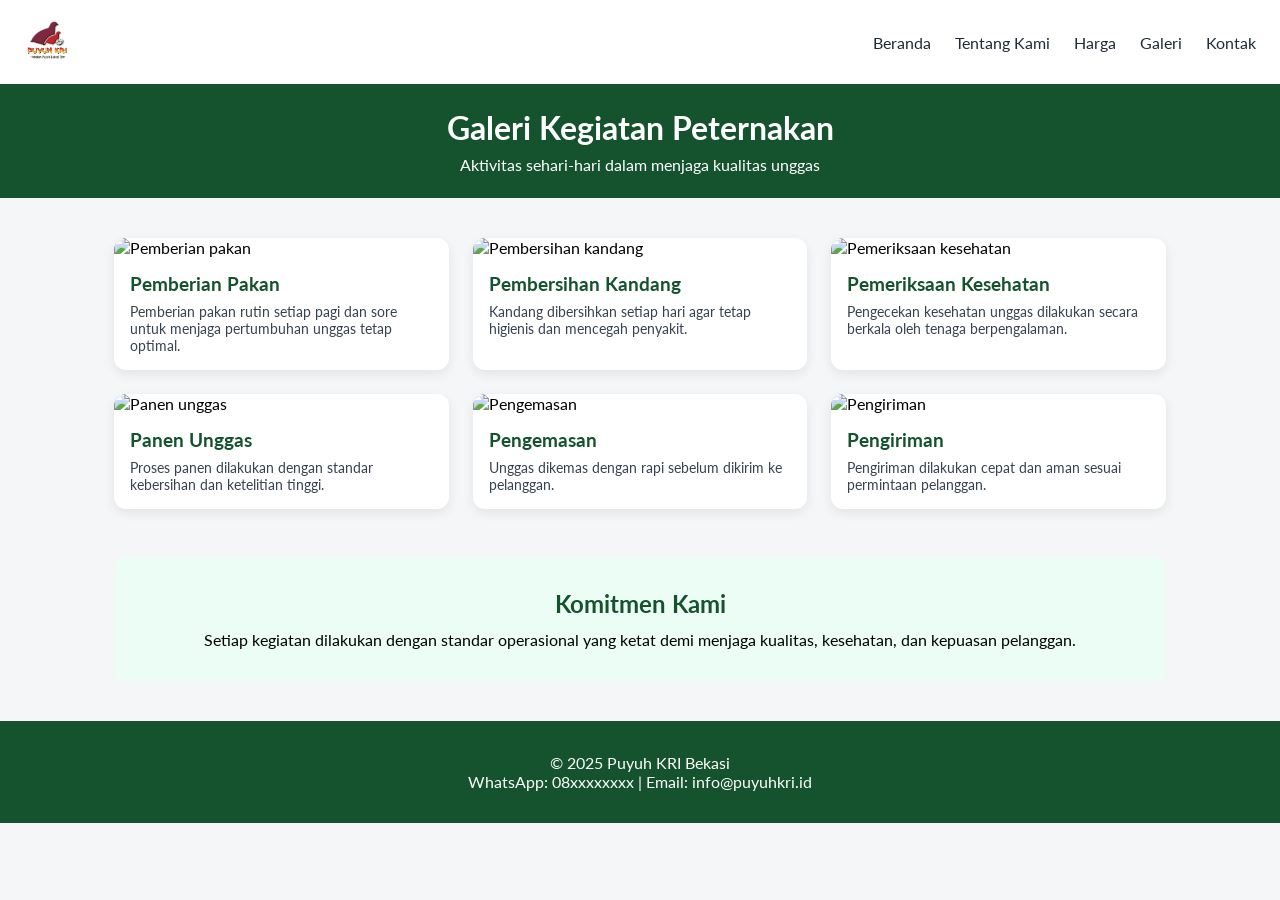
==== galeri.html @ 40230336 "first commit" ====
<!DOCTYPE html>
<html lang="en">
<head>
  <meta charset="UTF-8">
  <meta name="viewport" content="width=device-width, initial-scale=1.0">
  <title>Galeri Kegiatan</title>
  <link rel="preconnect" href="https://fonts.googleapis.com">
  <link rel="preconnect" href="https://fonts.gstatic.com" crossorigin>
  <link href="https://fonts.googleapis.com/css2?family=Lato:ital,wght@0,100;0,300;0,400;0,700;0,900;1,100;1,300;1,400;1,700;1,900&display=swap" rel="stylesheet">
  <link rel="stylesheet" href="css/style.css">
  <link rel="stylesheet" href="css/lato.css">
</head>
<body>
  <nav class="navbar">
    <div class="logo"><a href="/"><img src="images/logo puyuh kri.jpg" alt="puyuh kri" class="img-logo"></a></div>


    <ul class="menu" id="menu">
    <li><a href="/">Beranda</a></li>
    <li><a href="/#tentang">Tentang Kami</a></li>
    <li><a href="/harga.html">Harga</a></li>
    <li><a href="/galeri.html">Galeri</a></li>
    <li><a href="/kontak.html">Kontak</a></li>
    </ul>


    <div class="hamburger" id="hamburger">
    <span></span>
    <span></span>
    <span></span>
    </div>
</nav>
<script>
const hamburger = document.getElementById('hamburger');
const menu = document.getElementById('menu');


hamburger.addEventListener('click', () => {
menu.classList.toggle('active');
hamburger.classList.toggle('active');
});
</script>

<header>
<h1>Galeri Kegiatan Peternakan</h1>
<p>Aktivitas sehari-hari dalam menjaga kualitas unggas</p>
</header>


<main class="container">
<section class="gallery">
<div class="gallery-card">
<img src="https://placehold.co/600x400/png" alt="Pemberian pakan" />
<div class="gallery-content">
<h3>Pemberian Pakan</h3>
<p>Pemberian pakan rutin setiap pagi dan sore untuk menjaga pertumbuhan unggas tetap optimal.</p>
</div>
</div>


<div class="gallery-card">
<img src="https://placehold.co/600x400/png" alt="Pembersihan kandang" />
<div class="gallery-content">
<h3>Pembersihan Kandang</h3>
<p>Kandang dibersihkan setiap hari agar tetap higienis dan mencegah penyakit.</p>
</div>
</div>


<div class="gallery-card">
<img src="https://placehold.co/600x400/png" alt="Pemeriksaan kesehatan" />
<div class="gallery-content">
<h3>Pemeriksaan Kesehatan</h3>
<p>Pengecekan kesehatan unggas dilakukan secara berkala oleh tenaga berpengalaman.</p>
</div>
</div>


<div class="gallery-card">
<img src="https://placehold.co/600x400/png" alt="Panen unggas" />
<div class="gallery-content">
<h3>Panen Unggas</h3>
<p>Proses panen dilakukan dengan standar kebersihan dan ketelitian tinggi.</p>
</div>
</div>


<div class="gallery-card">
<img src="https://placehold.co/600x400/png" alt="Pengemasan" />
<div class="gallery-content">
<h3>Pengemasan</h3>
<p>Unggas dikemas dengan rapi sebelum dikirim ke pelanggan.</p>
</div>
</div>


<div class="gallery-card">
<img src="https://placehold.co/600x400/png" alt="Pengiriman" />
<div class="gallery-content">
<h3>Pengiriman</h3>
<p>Pengiriman dilakukan cepat dan aman sesuai permintaan pelanggan.</p>
</div>
</div>
</section>


<section class="info">
<h2>Komitmen Kami</h2>
<p>
Setiap kegiatan dilakukan dengan standar operasional yang ketat demi menjaga kualitas,
kesehatan, dan kepuasan pelanggan.
</main>
<!-- FOOTER -->
<section id="footer" class="section footer">
<p>&copy; 2025 Puyuh KRI Bekasi</p>
<p>WhatsApp: 08xxxxxxxx | Email: info@puyuhkri.id</p>
</section>
</body>
</html>
---- css/style.css ----
* {
margin: 0;
padding: 0;
box-sizing: border-box;
font-family: lato, sans-serif;
}

body {
  background: #f4f6f8;
}
/* Navbar */
.navbar {
display: flex;
justify-content: space-between;
align-items: center;
padding: 16px 24px;
background:#fff;
color:  #1f2937;
}


.logo {
  font-size: 20px;
  font-weight: bold;
}

.logo a{
  text-decoration: none;
  color: #1f2937;
}
.img-logo{
  width: 48px;
  height: auto;
  border-radius: 50%;
}
.menu {
  display: flex;
  list-style: none;
  gap: 24px;
}


.menu li a {
color:  #1f2937;
text-decoration: none;
font-size: 16px;
}


.menu li a:hover {
  color: #60a5fa;
}


/* Hamburger */
.hamburger {
  display: none;
  flex-direction: column;
  cursor: pointer;
}


.hamburger span {
  height: 3px;
  width: 25px;
  background:  #1f2937;
  margin: 4px 0;
  transition: all 0.3s ease;
}

/* Animasi hamburger jadi X */
.hamburger.active span:nth-child(1) {
transform: rotate(45deg) translate(10px, 10px);
}


.hamburger.active span:nth-child(2) {
opacity: 0;
}


.hamburger.active span:nth-child(3) {
transform: rotate(-45deg) translate(6px, -6px);
}

/* HERO */
.hero {
text-align: center;
background: linear-gradient(rgba(20,83,45,0.85), rgba(20,83,45,0.85)), url('https://via.placeholder.com/1200x400');
background-size: cover;
background-position: center;
color: white;
padding: 100px 24px;
}


.hero h1 {
font-size: 36px;
margin-bottom: 16px;
}


.hero p {
font-size: 18px;
margin-bottom: 24px;
}


.btn {
display: inline-block;
background: #22c55e;
color: white;
padding: 12px 24px;
text-decoration: none;
border-radius: 8px;
font-weight: bold;
}


.btn:hover {
background: #16a34a;
}


.btn:hover {
background: #16a34a;
}

/* TENTANG KAMI */
.tentang {
background: #ffffff;
border-radius: 12px;
padding: 20px;
margin-top: 32px;
}

.tentang h2 {
text-align: center;
margin-bottom: 16px;
}

.tentang-wrapper {
display: grid;
grid-template-columns: 1.2fr 1fr;
gap: 32px;
align-items: center;
}

.tentang-text p {
margin-bottom: 16px;
color: #374151;
}


.tentang-box {
display: grid;
grid-template-columns: repeat(3, 1fr);
gap: 16px;
}


.stat {
background: #ecfdf5;
padding: 24px 16px;
text-align: center;
border-radius: 12px;
}


.stat h3 {
font-size: 28px;
color: #16a34a;
margin-bottom: 4px;
}


.stat span {
font-size: 14px;
color: #065f46;
}

/* PRODUK */
.produk{
  margin-top: 32px;
}

.produk h2 {
text-align: center;
margin-bottom: 32px;
}


.cards {
display: grid;
grid-template-columns: repeat(auto-fit, minmax(250px, 1fr));
gap: 24px;
}


.card {
background: white;
padding: 24px;
border-radius: 12px;
box-shadow: 0 4px 12px rgba(0,0,0,0.08);
text-align: center;
}


.card h3 {
margin-bottom: 8px;
color: #000;
}


.price {
display: block;
margin-top: 12px;
font-weight: bold;
color: #16a34a;
}


/* TESTIMONIAL */
.testimonial {
background: #ecfdf5;
border-radius: 12px;
text-align: center;
margin-top: 32px;
}

.testimonial h2{
  margin-bottom: 16px;
}
.testimonial .content{
  display: flex;
  justify-content: space-between;
}

.testimonial .content blockquote {
font-size: 18px;
font-style: italic;
flex-direction: column;
}

.img-profile{
  width: 48px;
  height: 48px;
  border-radius: 50%;
}
/* CONTAINER */
.container {
max-width: 1100px;
margin: 40px auto;
padding: 0 24px;
}


/* HEADER */
header {
background: #14532d;
color: white;
padding: 24px;
text-align: center;
}


header h1 {
font-size: 32px;
margin-bottom: 8px;
}

/* TABLE HARGA */
.price-table {
width: 100%;
border-collapse: collapse;
background: white;
border-radius: 12px;
overflow: hidden;
box-shadow: 0 4px 12px rgba(0,0,0,0.08);
}


.price-table thead {
background: #166534;
color: white;
}


.price-table th,
.price-table td {
padding: 16px;
text-align: center;
}


.price-table tbody tr:nth-child(even) {
background: #f0fdf4;
}


.price {
font-weight: bold;
color: #16a34a;
}


/* INFO BOX */
.info {
margin-top: 32px;
background: #ecfdf5;
padding: 24px;
border-radius: 12px;
}


.info h3 {
margin-bottom: 12px;
color: #000;
}

.info ul{
  list-style: none;
  margin: 20px;
}
/* GALERI GRID */
.gallery {
display: grid;
grid-template-columns: repeat(auto-fit, minmax(280px, 1fr));
gap: 24px;
}


.gallery-card {
background: white;
border-radius: 12px;
overflow: hidden;
box-shadow: 0 4px 12px rgba(0,0,0,0.08);
transition: transform 0.3s ease;
}


.gallery-card:hover {
transform: translateY(-5px);
}


.gallery-card img {
width: 100%;
height: 200px;
object-fit: cover;
}


.gallery-content {
padding: 16px;
}


.gallery-content h3 {
margin-bottom: 8px;
color: #14532d;
}


.gallery-content p {
font-size: 14px;
color: #374151;
}


/* INFO SECTION */
.info {
margin-top: 48px;
background: #ecfdf5;
padding: 32px;
border-radius: 12px;
text-align: center;
}


.info h2 {
margin-bottom: 12px;
color: #14532d;
}

/* section kontak */
#kontak{
  max-width: 1100px;
  margin: 48px auto;
  padding: 0 24px;
  display: grid;
  grid-template-columns: 1fr 1fr;
  gap: 32px;
}
.form-group input,
.form-group textarea {
width: 100%;
padding: 12px;
border: 1px solid #d1d5db;
border-radius: 8px;
font-size: 14px;
}


.form-group textarea {
resize: vertical;
min-height: 120px;
}


.btn {
background: #22c55e;
color: white;
border: none;
padding: 12px 24px;
border-radius: 8px;
font-size: 16px;
cursor: pointer;
font-weight: bold;
}


.btn:hover {
background: #16a34a;
}


/* INFO KONTAK */
.contact-info {
background: #ecfdf5;
padding: 32px;
border-radius: 12px;
}


.contact-info h2 {
margin-bottom: 16px;
color: #14532d;
}


.contact-info p {
margin-bottom: 12px;
}


.contact-info a {
color: #16a34a;
text-decoration: none;
font-weight: bold;
}

/* FOOTER */
.footer {
background: #14532d;
color: white;
text-align: center;
padding: 32px 16px;
margin-top: 20px;
}

/* Responsive */
@media (max-width: 768px) {
  .menu {
    position: absolute;
    top: 64px;
    left: 0;
    width: 100%;
    height: auto;
    background: #fff;
    flex-direction: column;
    align-items: flex-start;
    display: none;
    transition: left 0.3s ease;
  }


  .menu.active {
    display: flex;
  }

  .menu li {
    width: 100%;
    padding: 16px 24px;
  }

  .menu li a {
    width: 100%;
    display: block;
  }

  .hamburger {
    display: flex;
  }

  .hero h1 {
    font-size: 24px;
  }

  .tentang-wrapper {
    display: grid;
    grid-template-columns:1fr;
    gap: 32px;
    align-items: center;
  }
}
---- css/lato.css ----
.lato-thin {
  font-family: "Lato", sans-serif;
  font-weight: 100;
  font-style: normal;
}

.lato-light {
  font-family: "Lato", sans-serif;
  font-weight: 300;
  font-style: normal;
}

.lato-regular {
  font-family: "Lato", sans-serif;
  font-weight: 400;
  font-style: normal;
}

.lato-bold {
  font-family: "Lato", sans-serif;
  font-weight: 700;
  font-style: normal;
}

.lato-black {
  font-family: "Lato", sans-serif;
  font-weight: 900;
  font-style: normal;
}

.lato-thin-italic {
  font-family: "Lato", sans-serif;
  font-weight: 100;
  font-style: italic;
}

.lato-light-italic {
  font-family: "Lato", sans-serif;
  font-weight: 300;
  font-style: italic;
}

.lato-regular-italic {
  font-family: "Lato", sans-serif;
  font-weight: 400;
  font-style: italic;
}

.lato-bold-italic {
  font-family: "Lato", sans-serif;
  font-weight: 700;
  font-style: italic;
}

.lato-black-italic {
  font-family: "Lato", sans-serif;
  font-weight: 900;
  font-style: italic;
}
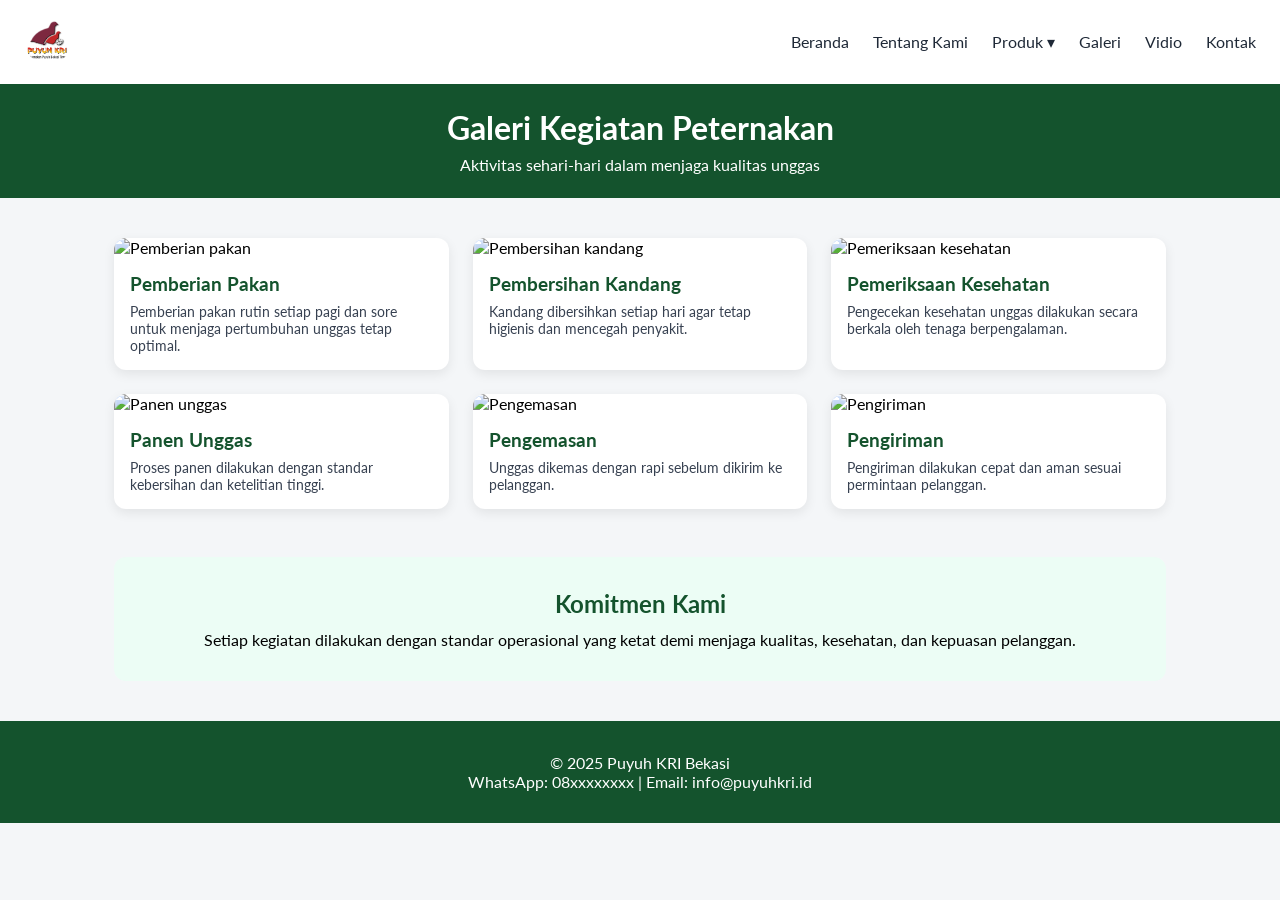
==== commit 9924fc8a: "restyling halaman beranda dan kontak" ====
--- a/galeri.html
+++ b/galeri.html
@@ -16,11 +16,19 @@
 
 
     <ul class="menu" id="menu">
-    <li><a href="/">Beranda</a></li>
-    <li><a href="/#tentang">Tentang Kami</a></li>
-    <li><a href="/harga.html">Harga</a></li>
-    <li><a href="/galeri.html">Galeri</a></li>
-    <li><a href="/kontak.html">Kontak</a></li>
+      <li><a href="/">Beranda</a></li>
+      <li><a href="#tentang">Tentang Kami</a></li>
+      <li><a href="#">Produk ▾</a>
+          <ul class="dropdown">
+            <li><a href="/">Bibit Puyuh(DOQ)</a></li>
+            <li><a href="/">Puyuh Siap Telur(PST)</a></li>
+            <li><a href="/">Daging Puyuh</a></li>
+            <li><a href="/">Kandang</a></li>
+          </ul>
+      </li>
+      <li><a href="/galeri.html">Galeri</a></li>
+      <li><a href="#">Vidio</a></li>
+      <li><a href="/kontak.html">Kontak</a></li>
     </ul>
 
 
--- a/css/style.css
+++ b/css/style.css
@@ -39,8 +39,12 @@
   gap: 24px;
 }
 
+.menu li{
+  position: relative;
+}
 
 .menu li a {
+display: block;
 color:  #1f2937;
 text-decoration: none;
 font-size: 16px;
@@ -51,6 +55,39 @@
   color: #60a5fa;
 }
 
+/* DROPDOWN */
+.dropdown {
+display: none;
+position: absolute;
+top: 100%;
+left: 0;
+background: white;
+min-width: 200px;
+box-shadow: 0 6px 16px rgba(0,0,0,0.15);
+border-radius: 8px;
+overflow: hidden;
+z-index: 1000;
+}
+
+
+.dropdown li a {
+display: block;
+padding: 12px 16px;
+color: #1f2937;
+text-decoration: none;
+font-size: 14px;
+}
+
+
+.dropdown li a:hover {
+color: #60a5fa;
+}
+
+
+/* SHOW DROPDOWN ON HOVER */
+.menu li:hover .dropdown {
+display: block;
+}
 
 /* Hamburger */
 .hamburger {
@@ -211,6 +248,10 @@
 color: #000;
 }
 
+.card img{
+  width: 100%;
+  height: auto;
+}
 
 .price {
 display: block;
@@ -489,6 +530,12 @@
     display: block;
   }
 
+  .dropdown {
+    position: static;
+    box-shadow: none;
+    border-radius: 0;
+  }
+
   .hamburger {
     display: flex;
   }
@@ -503,4 +550,13 @@
     gap: 32px;
     align-items: center;
   }
+
+  .card img{
+    max-height: 200px;
+    object-fit: cover;
+  }
+
+  #kontak{
+    grid-template-columns: 2fr;
+  }
 }
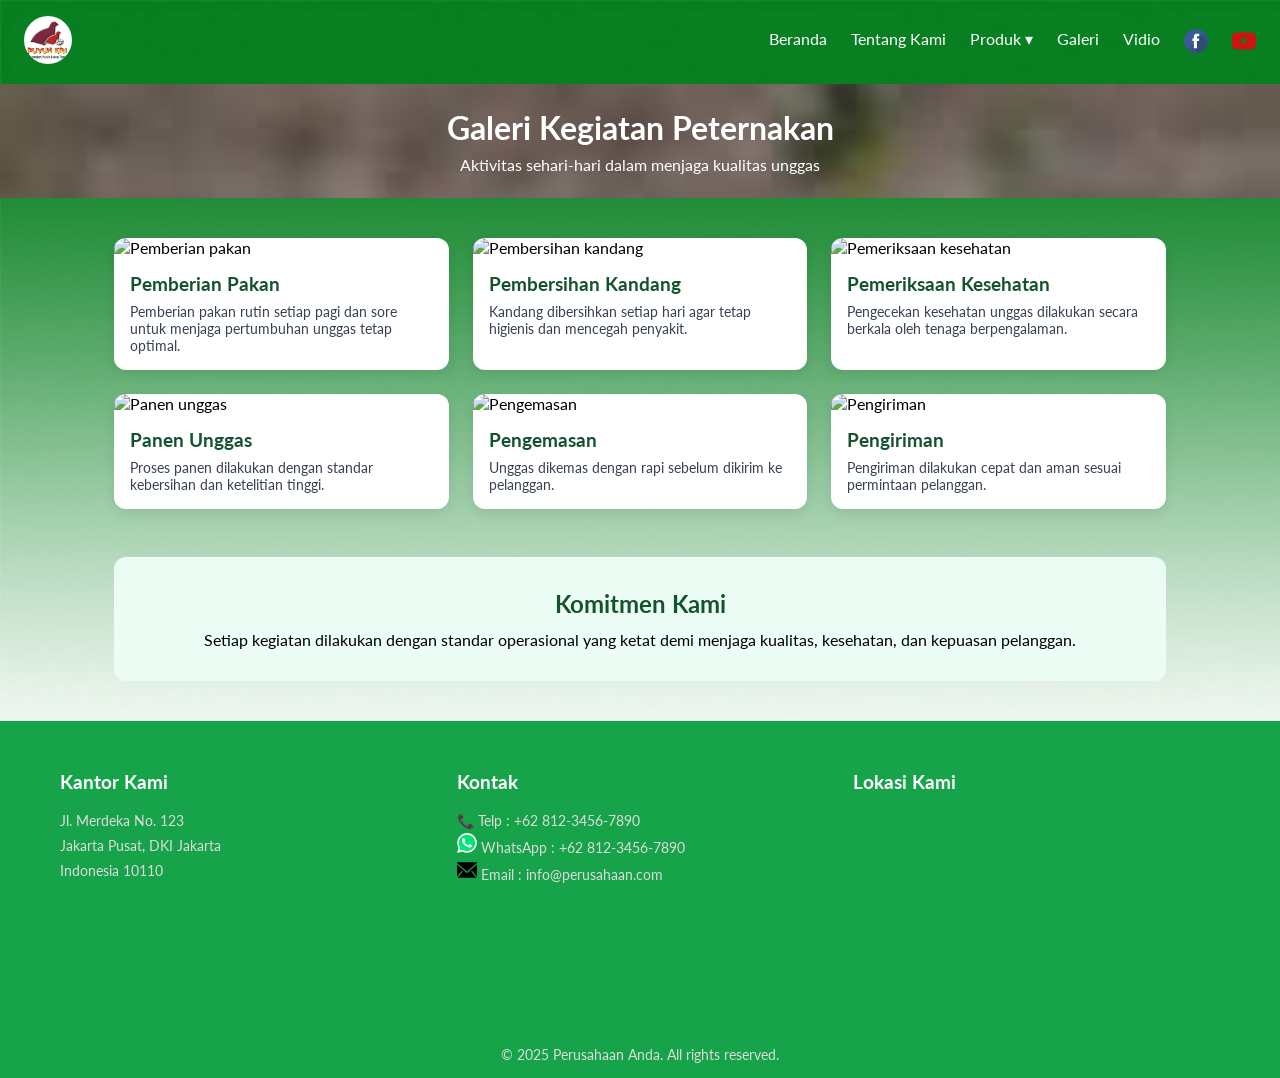
==== commit a9b46052: "refactor syling bg dan footer" ====
--- a/galeri.html
+++ b/galeri.html
@@ -28,7 +28,9 @@
       </li>
       <li><a href="/galeri.html">Galeri</a></li>
       <li><a href="#">Vidio</a></li>
-      <li><a href="/kontak.html">Kontak</a></li>
+      <li><a href="/"><svg height="24px" width="24px" version="1.1" id="Layer_1" xmlns="http://www.w3.org/2000/svg" xmlns:xlink="http://www.w3.org/1999/xlink" viewBox="0 0 474.294 474.294" xml:space="preserve" fill="#000000"><g id="SVGRepo_bgCarrier" stroke-width="0"></g><g id="SVGRepo_tracerCarrier" stroke-linecap="round" stroke-linejoin="round"></g><g id="SVGRepo_iconCarrier"> <circle style="fill:#3A5A98;" cx="237.111" cy="236.966" r="236.966"></circle> <path style="fill:#345387;" d="M404.742,69.754c92.541,92.541,92.545,242.586-0.004,335.134 c-92.545,92.541-242.593,92.541-335.134,0L404.742,69.754z"></path> <path style="fill:#2E4D72;" d="M472.543,263.656L301.129,92.238l-88.998,88.998l5.302,5.302l-50.671,50.667l41.474,41.474 l-5.455,5.452l44.901,44.901l-51.764,51.764l88.429,88.429C384.065,449.045,461.037,366.255,472.543,263.656z"></path> <path style="fill:#FFFFFF;" d="M195.682,148.937c0,7.27,0,39.741,0,39.741h-29.115v48.598h29.115v144.402h59.808V237.276h40.134 c0,0,3.76-23.307,5.579-48.781c-5.224,0-45.485,0-45.485,0s0-28.276,0-33.231c0-4.962,6.518-11.641,12.965-11.641 c6.436,0,20.015,0,32.587,0c0-6.623,0-29.481,0-50.592c-16.786,0-35.883,0-44.306,0C194.201,93.028,195.682,141.671,195.682,148.937 z"></path> </g></svg></a></li>
+      <li><a href="/"><svg width="24px" height="24px" viewBox="0 -7 48 48" version="1.1" xmlns="http://www.w3.org/2000/svg" xmlns:xlink="http://www.w3.org/1999/xlink" fill="#000000"><g id="SVGRepo_bgCarrier" stroke-width="0"></g><g id="SVGRepo_tracerCarrier" stroke-linecap="round" stroke-linejoin="round"></g><g id="SVGRepo_iconCarrier"> <title>Youtube-color</title> <desc>Created with Sketch.</desc> <defs> </defs> <g id="Icons" stroke="none" stroke-width="1" fill="none" fill-rule="evenodd"> <g id="Color-" transform="translate(-200.000000, -368.000000)" fill="#CE1312"> <path d="M219.044,391.269916 L219.0425,377.687742 L232.0115,384.502244 L219.044,391.269916 Z M247.52,375.334163 C247.52,375.334163 247.0505,372.003199 245.612,370.536366 C243.7865,368.610299 241.7405,368.601235 240.803,368.489448 C234.086,368 224.0105,368 224.0105,368 L223.9895,368 C223.9895,368 213.914,368 207.197,368.489448 C206.258,368.601235 204.2135,368.610299 202.3865,370.536366 C200.948,372.003199 200.48,375.334163 200.48,375.334163 C200.48,375.334163 200,379.246723 200,383.157773 L200,386.82561 C200,390.73817 200.48,394.64922 200.48,394.64922 C200.48,394.64922 200.948,397.980184 202.3865,399.447016 C204.2135,401.373084 206.612,401.312658 207.68,401.513574 C211.52,401.885191 224,402 224,402 C224,402 234.086,401.984894 240.803,401.495446 C241.7405,401.382148 243.7865,401.373084 245.612,399.447016 C247.0505,397.980184 247.52,394.64922 247.52,394.64922 C247.52,394.64922 248,390.73817 248,386.82561 L248,383.157773 C248,379.246723 247.52,375.334163 247.52,375.334163 L247.52,375.334163 Z" id="Youtube"> </path> </g> </g> </g></svg></a></li>
+      <!-- <li><a href="/kontak.html">Kontak</a></li> -->
     </ul>
 
 
@@ -49,7 +51,7 @@
 });
 </script>
 
-<header>
+<header id="gallery">
 <h1>Galeri Kegiatan Peternakan</h1>
 <p>Aktivitas sehari-hari dalam menjaga kualitas unggas</p>
 </header>
@@ -119,9 +121,42 @@
 kesehatan, dan kepuasan pelanggan.
 </main>
 <!-- FOOTER -->
-<section id="footer" class="section footer">
-<p>&copy; 2025 Puyuh KRI Bekasi</p>
-<p>WhatsApp: 08xxxxxxxx | Email: info@puyuhkri.id</p>
-</section>
+<footer class="footer">
+  <div class="footer-container">
+
+    <!-- Info Kantor -->
+    <div class="footer-box">
+      <h3>Kantor Kami</h3>
+      <p>
+        Jl. Merdeka No. 123<br>
+        Jakarta Pusat, DKI Jakarta<br>
+        Indonesia 10110
+      </p>
+    </div>
+
+    <!-- Kontak -->
+    <div class="footer-box">
+      <h3>Kontak</h3>
+      <p>📞 Telp : +62 812-3456-7890</p>
+      <p><svg width="20px" height="20px" viewBox="-1.5 0 259 259" version="1.1" xmlns="http://www.w3.org/2000/svg" xmlns:xlink="http://www.w3.org/1999/xlink" preserveAspectRatio="xMidYMid" fill="#000000"><g id="SVGRepo_bgCarrier" stroke-width="0"></g><g id="SVGRepo_tracerCarrier" stroke-linecap="round" stroke-linejoin="round"></g><g id="SVGRepo_iconCarrier"> <g> <path d="M67.6631045,221.823373 L71.8484512,223.916047 C89.2873956,234.379413 108.819013,239.262318 128.350631,239.262318 L128.350631,239.262318 C189.735716,239.262318 239.959876,189.038158 239.959876,127.653073 C239.959876,98.3556467 228.101393,69.7557778 207.17466,48.8290445 C186.247927,27.9023111 158.345616,16.0438289 128.350631,16.0438289 C66.9655467,16.0438289 16.7413867,66.2679889 17.4389445,128.350631 C17.4389445,149.277365 23.7169645,169.50654 34.1803311,186.945485 L36.9705622,191.130831 L25.8096378,232.28674 L67.6631045,221.823373 Z" fill="#00E676"> </path> <path d="M219.033142,37.66812 C195.316178,13.2535978 162.530962,0 129.048189,0 C57.8972956,0 0.697557778,57.8972956 1.39511556,128.350631 C1.39511556,150.67248 7.67313556,172.296771 18.1365022,191.828389 L0,258.096378 L67.6631045,240.657433 C86.4971645,251.1208 107.423898,256.003705 128.350631,256.003705 L128.350631,256.003705 C198.803967,256.003705 256.003705,198.106409 256.003705,127.653073 C256.003705,93.4727423 242.750107,61.3850845 219.033142,37.66812 Z M129.048189,234.379413 L129.048189,234.379413 C110.214129,234.379413 91.380069,229.496509 75.3362401,219.7307 L71.1508934,217.638027 L30.6925422,228.101393 L41.1559089,188.3406 L38.3656778,184.155253 C7.67313556,134.628651 22.3218489,69.05822 72.5460089,38.3656778 C122.770169,7.67313556 187.643042,22.3218489 218.335585,72.5460089 C249.028127,122.770169 234.379413,187.643042 184.155253,218.335585 C168.111425,228.798951 148.579807,234.379413 129.048189,234.379413 Z M190.433273,156.9505 L182.760138,153.462711 C182.760138,153.462711 171.599213,148.579807 164.623636,145.092018 C163.926078,145.092018 163.22852,144.39446 162.530962,144.39446 C160.438289,144.39446 159.043173,145.092018 157.648058,145.789576 L157.648058,145.789576 C157.648058,145.789576 156.9505,146.487133 147.184691,157.648058 C146.487133,159.043173 145.092018,159.740731 143.696902,159.740731 L142.999345,159.740731 C142.301787,159.740731 140.906671,159.043173 140.209113,158.345616 L136.721325,156.9505 L136.721325,156.9505 C129.048189,153.462711 122.072611,149.277365 116.492149,143.696902 C115.097033,142.301787 113.00436,140.906671 111.609245,139.511556 C106.72634,134.628651 101.843436,129.048189 98.3556467,122.770169 L97.658089,121.375053 C96.9605312,120.677496 96.9605312,119.979938 96.2629734,118.584822 C96.2629734,117.189707 96.2629734,115.794591 96.9605312,115.097033 C96.9605312,115.097033 99.7507623,111.609245 101.843436,109.516571 C103.238551,108.121456 103.936109,106.028782 105.331225,104.633667 C106.72634,102.540993 107.423898,99.7507623 106.72634,97.658089 C106.028782,94.1703001 97.658089,75.3362401 95.5654156,71.1508934 C94.1703001,69.05822 92.7751845,68.3606623 90.6825112,67.6631045 L88.5898378,67.6631045 C87.1947223,67.6631045 85.1020489,67.6631045 83.0093756,67.6631045 C81.6142601,67.6631045 80.2191445,68.3606623 78.8240289,68.3606623 L78.1264712,69.05822 C76.7313556,69.7557778 75.3362401,71.1508934 73.9411245,71.8484512 C72.5460089,73.2435667 71.8484512,74.6386823 70.4533356,76.0337978 C65.5704312,82.3118178 62.7802,89.9849534 62.7802,97.658089 L62.7802,97.658089 C62.7802,103.238551 64.1753156,108.819013 66.2679889,113.701918 L66.9655467,115.794591 C73.2435667,129.048189 81.6142601,140.906671 92.7751845,151.370038 L95.5654156,154.160269 C97.658089,156.252942 99.7507623,157.648058 101.145878,159.740731 C115.794591,172.296771 132.535978,181.365022 151.370038,186.247927 C153.462711,186.945485 156.252942,186.945485 158.345616,187.643042 L158.345616,187.643042 C160.438289,187.643042 163.22852,187.643042 165.321193,187.643042 C168.808982,187.643042 172.994329,186.247927 175.78456,184.852811 C177.877233,183.457696 179.272349,183.457696 180.667465,182.06258 L182.06258,180.667465 C183.457696,179.272349 184.852811,178.574791 186.247927,177.179676 C187.643042,175.78456 189.038158,174.389445 189.735716,172.994329 C191.130831,170.204098 191.828389,166.716309 192.525947,163.22852 C192.525947,161.833405 192.525947,159.740731 192.525947,158.345616 C192.525947,158.345616 191.828389,157.648058 190.433273,156.9505 Z" fill="#FFFFFF"> </path> </g> </g></svg>&nbsp;WhatsApp : +62 812-3456-7890</p>
+      <p><svg fill="#000000" width="20px" height="20px" viewBox="0 0 1920 1920" xmlns="http://www.w3.org/2000/svg"><g id="SVGRepo_bgCarrier" stroke-width="0"></g><g id="SVGRepo_tracerCarrier" stroke-linecap="round" stroke-linejoin="round"></g><g id="SVGRepo_iconCarrier"> <path d="M1920 428.266v1189.54l-464.16-580.146-88.203 70.585 468.679 585.904H83.684l468.679-585.904-88.202-70.585L0 1617.805V428.265l959.944 832.441L1920 428.266ZM1919.932 226v52.627l-959.943 832.44L.045 278.628V226h1919.887Z" fill-rule="evenodd"></path> </g></svg>&nbsp;Email : info@perusahaan.com</p>
+    </div>
+
+    <!-- Peta -->
+    <div class="footer-box">
+      <h3>Lokasi Kami</h3>
+      <iframe
+        src="https://www.google.com/maps?q=Monas%20Jakarta&output=embed"
+        loading="lazy"
+        referrerpolicy="no-referrer-when-downgrade">
+      </iframe>
+    </div>
+
+  </div>
+
+  <div class="footer-bottom">
+    © 2025 Perusahaan Anda. All rights reserved.
+  </div>
+</footer>
 </body>
 </html>
--- a/css/style.css
+++ b/css/style.css
@@ -7,6 +7,8 @@
 
 body {
   background: #f4f6f8;
+  background-image: url('../images/bg-webpuyuh.jpeg');
+  background-size: cover;   
 }
 /* Navbar */
 .navbar {
@@ -14,8 +16,7 @@
 justify-content: space-between;
 align-items: center;
 padding: 16px 24px;
-background:#fff;
-color:  #1f2937;
+/* background:#fff; */
 }
 
 
@@ -26,7 +27,6 @@
 
 .logo a{
   text-decoration: none;
-  color: #1f2937;
 }
 .img-logo{
   width: 48px;
@@ -37,6 +37,7 @@
   display: flex;
   list-style: none;
   gap: 24px;
+  z-index: 9999;
 }
 
 .menu li{
@@ -45,7 +46,7 @@
 
 .menu li a {
 display: block;
-color:  #1f2937;
+color:  #fff;
 text-decoration: none;
 font-size: 16px;
 }
@@ -61,7 +62,7 @@
 position: absolute;
 top: 100%;
 left: 0;
-background: white;
+background: linear-gradient(to bottom, rgb(4, 166, 4), rgb(41, 213, 107));
 min-width: 200px;
 box-shadow: 0 6px 16px rgba(0,0,0,0.15);
 border-radius: 8px;
@@ -73,7 +74,7 @@
 .dropdown li a {
 display: block;
 padding: 12px 16px;
-color: #1f2937;
+color: #fff;
 text-decoration: none;
 font-size: 14px;
 }
@@ -100,7 +101,7 @@
 .hamburger span {
   height: 3px;
   width: 25px;
-  background:  #1f2937;
+  background:  #fff;
   margin: 4px 0;
   transition: all 0.3s ease;
 }
@@ -142,7 +143,64 @@
 margin-bottom: 24px;
 }
 
-
+/* Jumbotron */
+.jumbotron {
+  position: relative;
+  height: 100vh;
+  background-image: url("../images/roger-starnes.jpg");
+  background-size: cover;
+  background-position: center;
+  background-repeat: no-repeat;
+
+  display: flex;
+  align-items: center;
+  justify-content: center;
+  text-align: center;
+  color: white;
+}
+
+/* Overlay gelap */
+.jumbotron .overlay {
+  position: absolute;
+  top: 0;
+  left: 0;
+  width: 100%;
+  height: 100%;
+}
+
+/* Konten */
+.jumbotron-content {
+  position: relative;
+  z-index: 2;
+  max-width: 700px;
+  padding: 20px;
+}
+
+.jumbotron-content h1 {
+  font-size: 48px;
+  margin-bottom: 15px;
+}
+
+.jumbotron-content p {
+  font-size: 18px;
+  margin-bottom: 25px;
+}
+
+/* Button */
+/* .btn {
+  display: inline-block;
+  padding: 12px 30px;
+  background: #4facfe;
+  color: white;
+  text-decoration: none;
+  border-radius: 30px;
+  font-weight: bold;
+  transition: 0.3s;
+} */
+
+.btn:hover {
+  background: #00c6fb;
+}
 .btn {
 display: inline-block;
 background: #22c55e;
@@ -263,8 +321,9 @@
 
 /* TESTIMONIAL */
 .testimonial {
-background: #ecfdf5;
-border-radius: 12px;
+color: #000;
+/* background: #ecfdf5; */
+/* border-radius: 12px; */
 text-align: center;
 margin-top: 32px;
 }
@@ -281,6 +340,76 @@
 font-size: 18px;
 font-style: italic;
 flex-direction: column;
+}
+
+.slider-container {
+  position: relative;
+  margin: auto;
+  overflow: hidden;
+  background: none;
+}
+
+.slider {
+  display: flex;
+  transition: transform 0.5s ease;
+}
+
+.card-testimoni {
+  min-width: 100%;
+  /* background: white; */
+  padding: 30px;
+  /* border-radius: 15px; */
+  box-shadow: 0 10px 25px rgba(0,0,0,0.1);
+}
+
+.card-testimoni img {
+  width: 80px;
+  height: 80px;
+  border-radius: 50%;
+  margin-bottom: 15px;
+}
+
+.card-testimoni h3 {
+  margin: 5px 0;
+}
+
+.card-testimoni span {
+  font-size: 14px;
+  color: #777;
+}
+
+.card-testimoni p {
+  margin-top: 15px;
+  font-size: 15px;
+  color: #555;
+}
+
+/* Tombol navigasi */
+.nav {
+  position: absolute;
+  top: 50%;
+  transform: translateY(-50%);
+  background: #22c55e;
+  color: white;
+  border: none;
+  font-size: 22px;
+  padding: 10px 14px;
+  margin-left: 16px;
+  margin-right: 16px;
+  cursor: pointer;
+  border-radius: 50%;
+}
+
+.prev {
+  left: -15px;
+}
+
+.next {
+  right: -15px;
+}
+
+.nav:hover {
+  background: #00c6fb;
 }
 
 .img-profile{
@@ -298,7 +427,7 @@
 
 /* HEADER */
 header {
-background: #14532d;
+/* background: #14532d; */
 color: white;
 padding: 24px;
 text-align: center;
@@ -416,6 +545,7 @@
 padding: 32px;
 border-radius: 12px;
 text-align: center;
+color: #000;
 }
 
 
@@ -492,12 +622,64 @@
 }
 
 /* FOOTER */
-.footer {
-background: #14532d;
-color: white;
+/* .footer {
+background: #16a34a;
+color: white; 
 text-align: center;
 padding: 32px 16px;
 margin-top: 20px;
+} */
+
+.footer {
+  background: #16a34a;
+  color: #ddd;
+  padding-top: 50px;
+}
+
+/* Container */
+.footer-container {
+  max-width: 1200px;
+  margin: auto;
+  padding: 0 20px 40px;
+  display: grid;
+  grid-template-columns: repeat(3, 1fr);
+  gap: 30px;
+}
+
+/* Box */
+.footer-box h3 {
+  color: #fff;
+  margin-bottom: 15px;
+}
+
+.footer-box p {
+  line-height: 1.8;
+  font-size: 14px;
+}
+
+/* Iframe map */
+.footer-box iframe {
+  width: 100%;
+  height: 180px;
+  border: 0;
+  border-radius: 10px;
+}
+
+/* Footer bawah */
+.footer-bottom {
+  text-align: center;
+  /* background: #000; */
+  padding: 15px;
+  font-size: 14px;
+  color: #ddd;
+}
+
+#gallery{
+  background-attachment: fixed;
+  background-size: cover;
+  background-image: url('../images/burungpuyuh.jpeg');
+  height: auto;
+  line-height: auto;
 }
 
 /* Responsive */
@@ -508,7 +690,7 @@
     left: 0;
     width: 100%;
     height: auto;
-    background: #fff;
+    background: linear-gradient(to bottom, rgb(6, 138, 28), rgb(51, 134, 64));
     flex-direction: column;
     align-items: flex-start;
     display: none;
@@ -559,4 +741,13 @@
   #kontak{
     grid-template-columns: 2fr;
   }
+
+  .footer-container {
+    grid-template-columns: 1fr;
+    text-align: center;
+  }
+
+  .footer-box iframe {
+    height: 220px;
+  }
 }
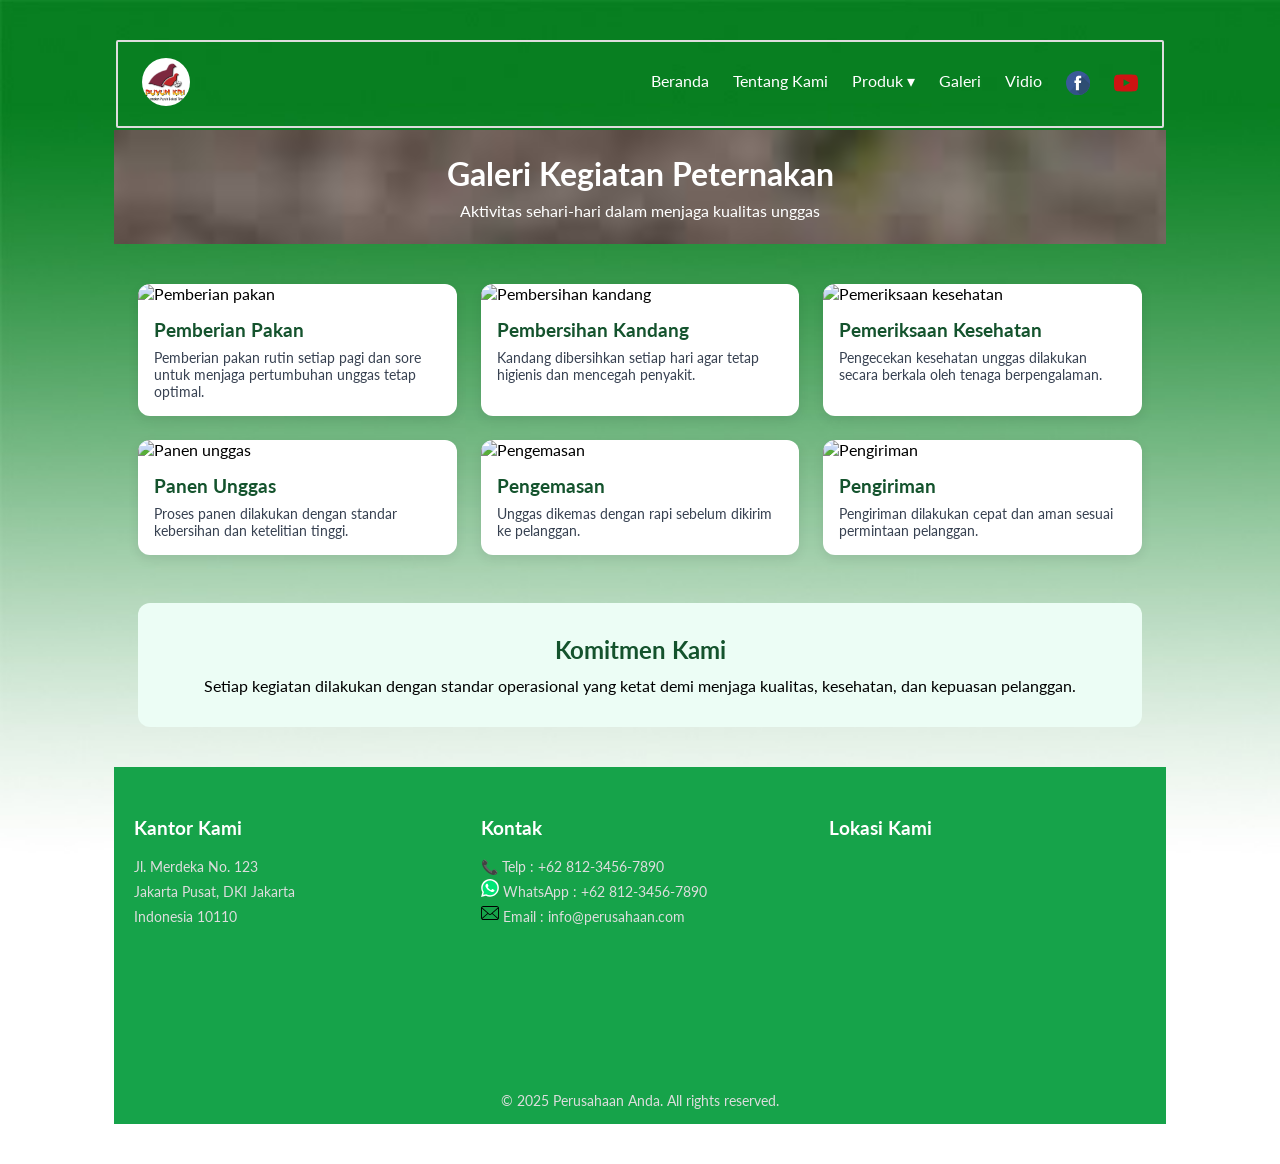
==== commit 1339b325: "redesign web puyuh kri bagian pertama" ====
--- a/galeri.html
+++ b/galeri.html
@@ -11,6 +11,7 @@
   <link rel="stylesheet" href="css/lato.css">
 </head>
 <body>
+<div class="container">
   <nav class="navbar">
     <div class="logo"><a href="/"><img src="images/logo puyuh kri.jpg" alt="puyuh kri" class="img-logo"></a></div>
 
@@ -39,17 +40,17 @@
     <span></span>
     <span></span>
     </div>
-</nav>
-<script>
-const hamburger = document.getElementById('hamburger');
-const menu = document.getElementById('menu');
+  </nav>
+  <script>
+  const hamburger = document.getElementById('hamburger');
+  const menu = document.getElementById('menu');
 
 
-hamburger.addEventListener('click', () => {
-menu.classList.toggle('active');
-hamburger.classList.toggle('active');
-});
-</script>
+  hamburger.addEventListener('click', () => {
+  menu.classList.toggle('active');
+  hamburger.classList.toggle('active');
+  });
+  </script>
 
 <header id="gallery">
 <h1>Galeri Kegiatan Peternakan</h1>
@@ -138,8 +139,8 @@
     <div class="footer-box">
       <h3>Kontak</h3>
       <p>📞 Telp : +62 812-3456-7890</p>
-      <p><svg width="20px" height="20px" viewBox="-1.5 0 259 259" version="1.1" xmlns="http://www.w3.org/2000/svg" xmlns:xlink="http://www.w3.org/1999/xlink" preserveAspectRatio="xMidYMid" fill="#000000"><g id="SVGRepo_bgCarrier" stroke-width="0"></g><g id="SVGRepo_tracerCarrier" stroke-linecap="round" stroke-linejoin="round"></g><g id="SVGRepo_iconCarrier"> <g> <path d="M67.6631045,221.823373 L71.8484512,223.916047 C89.2873956,234.379413 108.819013,239.262318 128.350631,239.262318 L128.350631,239.262318 C189.735716,239.262318 239.959876,189.038158 239.959876,127.653073 C239.959876,98.3556467 228.101393,69.7557778 207.17466,48.8290445 C186.247927,27.9023111 158.345616,16.0438289 128.350631,16.0438289 C66.9655467,16.0438289 16.7413867,66.2679889 17.4389445,128.350631 C17.4389445,149.277365 23.7169645,169.50654 34.1803311,186.945485 L36.9705622,191.130831 L25.8096378,232.28674 L67.6631045,221.823373 Z" fill="#00E676"> </path> <path d="M219.033142,37.66812 C195.316178,13.2535978 162.530962,0 129.048189,0 C57.8972956,0 0.697557778,57.8972956 1.39511556,128.350631 C1.39511556,150.67248 7.67313556,172.296771 18.1365022,191.828389 L0,258.096378 L67.6631045,240.657433 C86.4971645,251.1208 107.423898,256.003705 128.350631,256.003705 L128.350631,256.003705 C198.803967,256.003705 256.003705,198.106409 256.003705,127.653073 C256.003705,93.4727423 242.750107,61.3850845 219.033142,37.66812 Z M129.048189,234.379413 L129.048189,234.379413 C110.214129,234.379413 91.380069,229.496509 75.3362401,219.7307 L71.1508934,217.638027 L30.6925422,228.101393 L41.1559089,188.3406 L38.3656778,184.155253 C7.67313556,134.628651 22.3218489,69.05822 72.5460089,38.3656778 C122.770169,7.67313556 187.643042,22.3218489 218.335585,72.5460089 C249.028127,122.770169 234.379413,187.643042 184.155253,218.335585 C168.111425,228.798951 148.579807,234.379413 129.048189,234.379413 Z M190.433273,156.9505 L182.760138,153.462711 C182.760138,153.462711 171.599213,148.579807 164.623636,145.092018 C163.926078,145.092018 163.22852,144.39446 162.530962,144.39446 C160.438289,144.39446 159.043173,145.092018 157.648058,145.789576 L157.648058,145.789576 C157.648058,145.789576 156.9505,146.487133 147.184691,157.648058 C146.487133,159.043173 145.092018,159.740731 143.696902,159.740731 L142.999345,159.740731 C142.301787,159.740731 140.906671,159.043173 140.209113,158.345616 L136.721325,156.9505 L136.721325,156.9505 C129.048189,153.462711 122.072611,149.277365 116.492149,143.696902 C115.097033,142.301787 113.00436,140.906671 111.609245,139.511556 C106.72634,134.628651 101.843436,129.048189 98.3556467,122.770169 L97.658089,121.375053 C96.9605312,120.677496 96.9605312,119.979938 96.2629734,118.584822 C96.2629734,117.189707 96.2629734,115.794591 96.9605312,115.097033 C96.9605312,115.097033 99.7507623,111.609245 101.843436,109.516571 C103.238551,108.121456 103.936109,106.028782 105.331225,104.633667 C106.72634,102.540993 107.423898,99.7507623 106.72634,97.658089 C106.028782,94.1703001 97.658089,75.3362401 95.5654156,71.1508934 C94.1703001,69.05822 92.7751845,68.3606623 90.6825112,67.6631045 L88.5898378,67.6631045 C87.1947223,67.6631045 85.1020489,67.6631045 83.0093756,67.6631045 C81.6142601,67.6631045 80.2191445,68.3606623 78.8240289,68.3606623 L78.1264712,69.05822 C76.7313556,69.7557778 75.3362401,71.1508934 73.9411245,71.8484512 C72.5460089,73.2435667 71.8484512,74.6386823 70.4533356,76.0337978 C65.5704312,82.3118178 62.7802,89.9849534 62.7802,97.658089 L62.7802,97.658089 C62.7802,103.238551 64.1753156,108.819013 66.2679889,113.701918 L66.9655467,115.794591 C73.2435667,129.048189 81.6142601,140.906671 92.7751845,151.370038 L95.5654156,154.160269 C97.658089,156.252942 99.7507623,157.648058 101.145878,159.740731 C115.794591,172.296771 132.535978,181.365022 151.370038,186.247927 C153.462711,186.945485 156.252942,186.945485 158.345616,187.643042 L158.345616,187.643042 C160.438289,187.643042 163.22852,187.643042 165.321193,187.643042 C168.808982,187.643042 172.994329,186.247927 175.78456,184.852811 C177.877233,183.457696 179.272349,183.457696 180.667465,182.06258 L182.06258,180.667465 C183.457696,179.272349 184.852811,178.574791 186.247927,177.179676 C187.643042,175.78456 189.038158,174.389445 189.735716,172.994329 C191.130831,170.204098 191.828389,166.716309 192.525947,163.22852 C192.525947,161.833405 192.525947,159.740731 192.525947,158.345616 C192.525947,158.345616 191.828389,157.648058 190.433273,156.9505 Z" fill="#FFFFFF"> </path> </g> </g></svg>&nbsp;WhatsApp : +62 812-3456-7890</p>
-      <p><svg fill="#000000" width="20px" height="20px" viewBox="0 0 1920 1920" xmlns="http://www.w3.org/2000/svg"><g id="SVGRepo_bgCarrier" stroke-width="0"></g><g id="SVGRepo_tracerCarrier" stroke-linecap="round" stroke-linejoin="round"></g><g id="SVGRepo_iconCarrier"> <path d="M1920 428.266v1189.54l-464.16-580.146-88.203 70.585 468.679 585.904H83.684l468.679-585.904-88.202-70.585L0 1617.805V428.265l959.944 832.441L1920 428.266ZM1919.932 226v52.627l-959.943 832.44L.045 278.628V226h1919.887Z" fill-rule="evenodd"></path> </g></svg>&nbsp;Email : info@perusahaan.com</p>
+      <p><svg width="18px" height="18px" viewBox="-1.5 0 259 259" version="1.1" xmlns="http://www.w3.org/2000/svg" xmlns:xlink="http://www.w3.org/1999/xlink" preserveAspectRatio="xMidYMid" fill="#000000"><g id="SVGRepo_bgCarrier" stroke-width="0"></g><g id="SVGRepo_tracerCarrier" stroke-linecap="round" stroke-linejoin="round"></g><g id="SVGRepo_iconCarrier"> <g> <path d="M67.6631045,221.823373 L71.8484512,223.916047 C89.2873956,234.379413 108.819013,239.262318 128.350631,239.262318 L128.350631,239.262318 C189.735716,239.262318 239.959876,189.038158 239.959876,127.653073 C239.959876,98.3556467 228.101393,69.7557778 207.17466,48.8290445 C186.247927,27.9023111 158.345616,16.0438289 128.350631,16.0438289 C66.9655467,16.0438289 16.7413867,66.2679889 17.4389445,128.350631 C17.4389445,149.277365 23.7169645,169.50654 34.1803311,186.945485 L36.9705622,191.130831 L25.8096378,232.28674 L67.6631045,221.823373 Z" fill="#00E676"> </path> <path d="M219.033142,37.66812 C195.316178,13.2535978 162.530962,0 129.048189,0 C57.8972956,0 0.697557778,57.8972956 1.39511556,128.350631 C1.39511556,150.67248 7.67313556,172.296771 18.1365022,191.828389 L0,258.096378 L67.6631045,240.657433 C86.4971645,251.1208 107.423898,256.003705 128.350631,256.003705 L128.350631,256.003705 C198.803967,256.003705 256.003705,198.106409 256.003705,127.653073 C256.003705,93.4727423 242.750107,61.3850845 219.033142,37.66812 Z M129.048189,234.379413 L129.048189,234.379413 C110.214129,234.379413 91.380069,229.496509 75.3362401,219.7307 L71.1508934,217.638027 L30.6925422,228.101393 L41.1559089,188.3406 L38.3656778,184.155253 C7.67313556,134.628651 22.3218489,69.05822 72.5460089,38.3656778 C122.770169,7.67313556 187.643042,22.3218489 218.335585,72.5460089 C249.028127,122.770169 234.379413,187.643042 184.155253,218.335585 C168.111425,228.798951 148.579807,234.379413 129.048189,234.379413 Z M190.433273,156.9505 L182.760138,153.462711 C182.760138,153.462711 171.599213,148.579807 164.623636,145.092018 C163.926078,145.092018 163.22852,144.39446 162.530962,144.39446 C160.438289,144.39446 159.043173,145.092018 157.648058,145.789576 L157.648058,145.789576 C157.648058,145.789576 156.9505,146.487133 147.184691,157.648058 C146.487133,159.043173 145.092018,159.740731 143.696902,159.740731 L142.999345,159.740731 C142.301787,159.740731 140.906671,159.043173 140.209113,158.345616 L136.721325,156.9505 L136.721325,156.9505 C129.048189,153.462711 122.072611,149.277365 116.492149,143.696902 C115.097033,142.301787 113.00436,140.906671 111.609245,139.511556 C106.72634,134.628651 101.843436,129.048189 98.3556467,122.770169 L97.658089,121.375053 C96.9605312,120.677496 96.9605312,119.979938 96.2629734,118.584822 C96.2629734,117.189707 96.2629734,115.794591 96.9605312,115.097033 C96.9605312,115.097033 99.7507623,111.609245 101.843436,109.516571 C103.238551,108.121456 103.936109,106.028782 105.331225,104.633667 C106.72634,102.540993 107.423898,99.7507623 106.72634,97.658089 C106.028782,94.1703001 97.658089,75.3362401 95.5654156,71.1508934 C94.1703001,69.05822 92.7751845,68.3606623 90.6825112,67.6631045 L88.5898378,67.6631045 C87.1947223,67.6631045 85.1020489,67.6631045 83.0093756,67.6631045 C81.6142601,67.6631045 80.2191445,68.3606623 78.8240289,68.3606623 L78.1264712,69.05822 C76.7313556,69.7557778 75.3362401,71.1508934 73.9411245,71.8484512 C72.5460089,73.2435667 71.8484512,74.6386823 70.4533356,76.0337978 C65.5704312,82.3118178 62.7802,89.9849534 62.7802,97.658089 L62.7802,97.658089 C62.7802,103.238551 64.1753156,108.819013 66.2679889,113.701918 L66.9655467,115.794591 C73.2435667,129.048189 81.6142601,140.906671 92.7751845,151.370038 L95.5654156,154.160269 C97.658089,156.252942 99.7507623,157.648058 101.145878,159.740731 C115.794591,172.296771 132.535978,181.365022 151.370038,186.247927 C153.462711,186.945485 156.252942,186.945485 158.345616,187.643042 L158.345616,187.643042 C160.438289,187.643042 163.22852,187.643042 165.321193,187.643042 C168.808982,187.643042 172.994329,186.247927 175.78456,184.852811 C177.877233,183.457696 179.272349,183.457696 180.667465,182.06258 L182.06258,180.667465 C183.457696,179.272349 184.852811,178.574791 186.247927,177.179676 C187.643042,175.78456 189.038158,174.389445 189.735716,172.994329 C191.130831,170.204098 191.828389,166.716309 192.525947,163.22852 C192.525947,161.833405 192.525947,159.740731 192.525947,158.345616 C192.525947,158.345616 191.828389,157.648058 190.433273,156.9505 Z" fill="#FFFFFF"> </path> </g> </g></svg>&nbsp;WhatsApp : +62 812-3456-7890</p>
+      <p><svg height="18px" width="18px" version="1.1" id="_x32_" xmlns="http://www.w3.org/2000/svg" xmlns:xlink="http://www.w3.org/1999/xlink" viewBox="0 0 512 512" xml:space="preserve" fill="#000000"><g id="SVGRepo_bgCarrier" stroke-width="0"></g><g id="SVGRepo_tracerCarrier" stroke-linecap="round" stroke-linejoin="round"></g><g id="SVGRepo_iconCarrier"> <style type="text/css"> .st0{fill:#000000;} </style> <g> <path class="st0" d="M510.746,110.361c-2.128-10.754-6.926-20.918-13.926-29.463c-1.422-1.794-2.909-3.39-4.535-5.009 c-12.454-12.52-29.778-19.701-47.531-19.701H67.244c-17.951,0-34.834,7-47.539,19.708c-1.608,1.604-3.099,3.216-4.575,5.067 c-6.97,8.509-11.747,18.659-13.824,29.428C0.438,114.62,0,119.002,0,123.435v265.137c0,9.224,1.874,18.206,5.589,26.745 c3.215,7.583,8.093,14.772,14.112,20.788c1.516,1.509,3.022,2.901,4.63,4.258c12.034,9.966,27.272,15.45,42.913,15.45h377.51 c15.742,0,30.965-5.505,42.967-15.56c1.604-1.298,3.091-2.661,4.578-4.148c5.818-5.812,10.442-12.49,13.766-19.854l0.438-1.05 c3.646-8.377,5.497-17.33,5.497-26.628V123.435C512,119.06,511.578,114.649,510.746,110.361z M34.823,99.104 c0.951-1.392,2.165-2.821,3.714-4.382c7.689-7.685,17.886-11.914,28.706-11.914h377.51c10.915,0,21.115,4.236,28.719,11.929 c1.313,1.327,2.567,2.8,3.661,4.272l2.887,3.88l-201.5,175.616c-6.212,5.446-14.21,8.443-22.523,8.443 c-8.231,0-16.222-2.99-22.508-8.436L32.19,102.939L34.823,99.104z M26.755,390.913c-0.109-0.722-0.134-1.524-0.134-2.341V128.925 l156.37,136.411L28.199,400.297L26.755,390.913z M464.899,423.84c-6.052,3.492-13.022,5.344-20.145,5.344H67.244 c-7.127,0-14.094-1.852-20.142-5.344l-6.328-3.668l159.936-139.379l17.528,15.246c10.514,9.128,23.922,14.16,37.761,14.16 c13.89,0,27.32-5.032,37.827-14.16l17.521-15.253L471.228,420.18L464.899,423.84z M485.372,388.572 c0,0.803-0.015,1.597-0.116,2.304l-1.386,9.472L329.012,265.409l156.36-136.418V388.572z"></path> </g> </g></svg>&nbsp;Email : info@perusahaan.com</p>
     </div>
 
     <!-- Peta -->
@@ -158,5 +159,6 @@
     © 2025 Perusahaan Anda. All rights reserved.
   </div>
 </footer>
+</div>
 </body>
 </html>
--- a/css/style.css
+++ b/css/style.css
@@ -10,12 +10,24 @@
   background-image: url('../images/bg-webpuyuh.jpeg');
   background-size: cover;   
 }
+
+/* container */
+.container{
+  width: 100%;
+  max-width: 1200px;
+  margin: 0 auto;
+  padding: 0 20px;
+}
+
 /* Navbar */
 .navbar {
 display: flex;
 justify-content: space-between;
 align-items: center;
 padding: 16px 24px;
+border: 2px solid #ddd;
+border-radius: 2px;
+margin: 2px;
 /* background:#fff; */
 }
 
@@ -277,6 +289,7 @@
 /* PRODUK */
 .produk{
   margin-top: 32px;
+  margin-bottom: 32px;
 }
 
 .produk h2 {
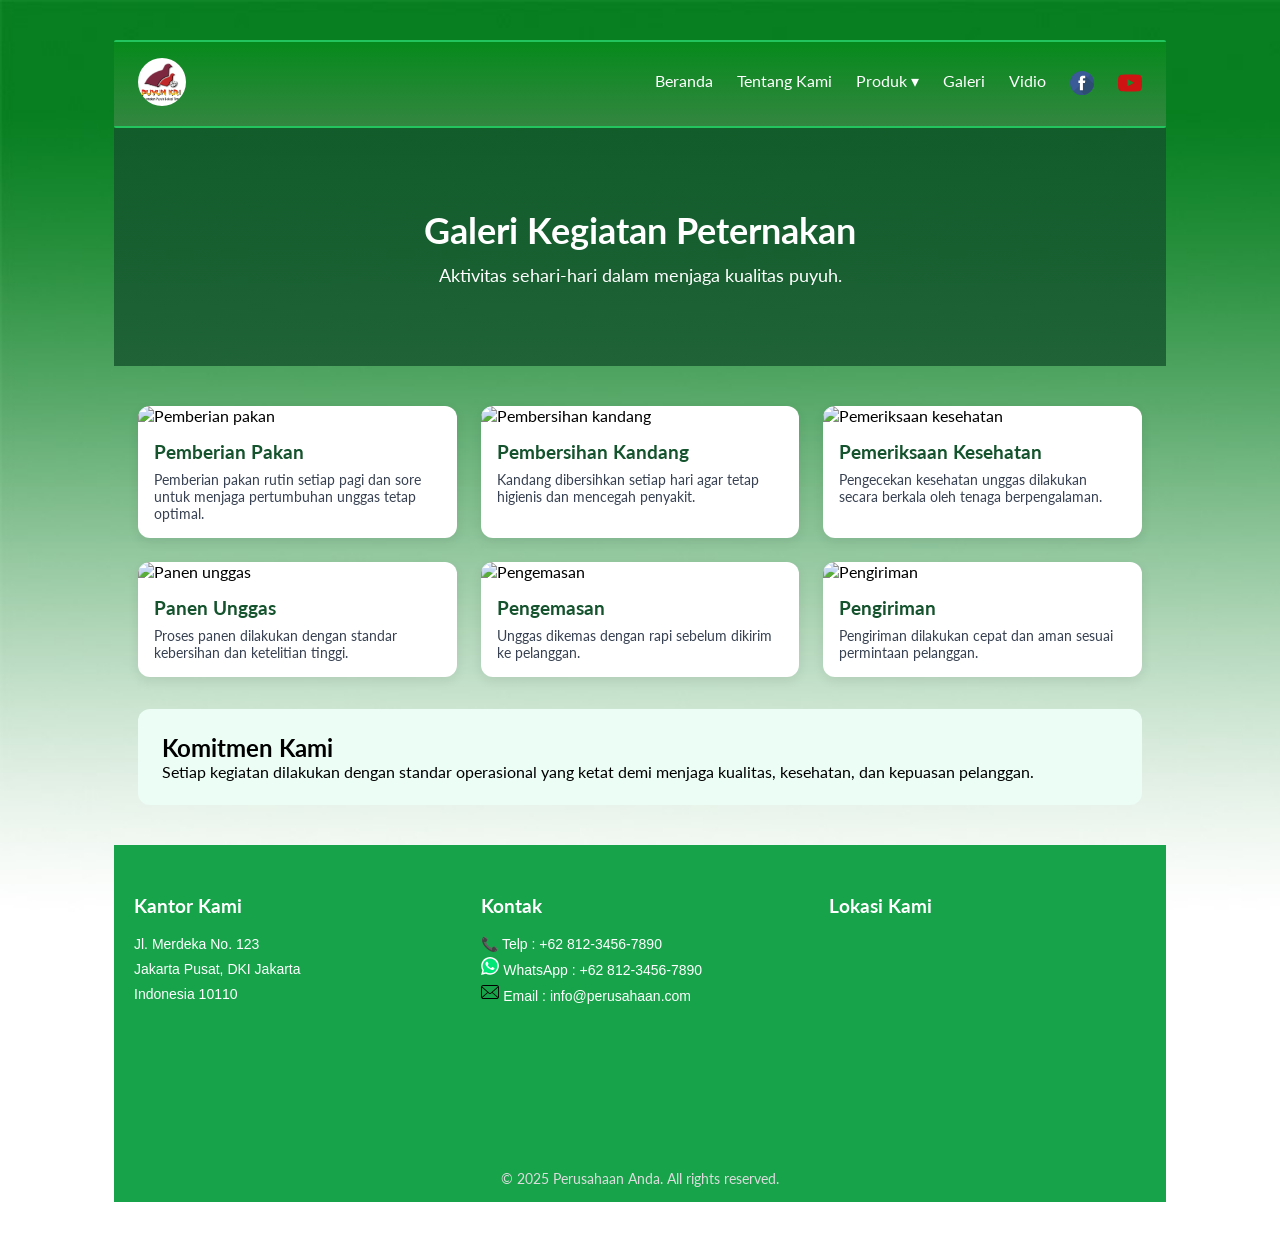
==== commit b79e580d: "menambahkan halaman vidio" ====
--- a/galeri.html
+++ b/galeri.html
@@ -28,7 +28,7 @@
           </ul>
       </li>
       <li><a href="/galeri.html">Galeri</a></li>
-      <li><a href="#">Vidio</a></li>
+      <li><a href="/vidio.html">Vidio</a></li>
       <li><a href="/"><svg height="24px" width="24px" version="1.1" id="Layer_1" xmlns="http://www.w3.org/2000/svg" xmlns:xlink="http://www.w3.org/1999/xlink" viewBox="0 0 474.294 474.294" xml:space="preserve" fill="#000000"><g id="SVGRepo_bgCarrier" stroke-width="0"></g><g id="SVGRepo_tracerCarrier" stroke-linecap="round" stroke-linejoin="round"></g><g id="SVGRepo_iconCarrier"> <circle style="fill:#3A5A98;" cx="237.111" cy="236.966" r="236.966"></circle> <path style="fill:#345387;" d="M404.742,69.754c92.541,92.541,92.545,242.586-0.004,335.134 c-92.545,92.541-242.593,92.541-335.134,0L404.742,69.754z"></path> <path style="fill:#2E4D72;" d="M472.543,263.656L301.129,92.238l-88.998,88.998l5.302,5.302l-50.671,50.667l41.474,41.474 l-5.455,5.452l44.901,44.901l-51.764,51.764l88.429,88.429C384.065,449.045,461.037,366.255,472.543,263.656z"></path> <path style="fill:#FFFFFF;" d="M195.682,148.937c0,7.27,0,39.741,0,39.741h-29.115v48.598h29.115v144.402h59.808V237.276h40.134 c0,0,3.76-23.307,5.579-48.781c-5.224,0-45.485,0-45.485,0s0-28.276,0-33.231c0-4.962,6.518-11.641,12.965-11.641 c6.436,0,20.015,0,32.587,0c0-6.623,0-29.481,0-50.592c-16.786,0-35.883,0-44.306,0C194.201,93.028,195.682,141.671,195.682,148.937 z"></path> </g></svg></a></li>
       <li><a href="/"><svg width="24px" height="24px" viewBox="0 -7 48 48" version="1.1" xmlns="http://www.w3.org/2000/svg" xmlns:xlink="http://www.w3.org/1999/xlink" fill="#000000"><g id="SVGRepo_bgCarrier" stroke-width="0"></g><g id="SVGRepo_tracerCarrier" stroke-linecap="round" stroke-linejoin="round"></g><g id="SVGRepo_iconCarrier"> <title>Youtube-color</title> <desc>Created with Sketch.</desc> <defs> </defs> <g id="Icons" stroke="none" stroke-width="1" fill="none" fill-rule="evenodd"> <g id="Color-" transform="translate(-200.000000, -368.000000)" fill="#CE1312"> <path d="M219.044,391.269916 L219.0425,377.687742 L232.0115,384.502244 L219.044,391.269916 Z M247.52,375.334163 C247.52,375.334163 247.0505,372.003199 245.612,370.536366 C243.7865,368.610299 241.7405,368.601235 240.803,368.489448 C234.086,368 224.0105,368 224.0105,368 L223.9895,368 C223.9895,368 213.914,368 207.197,368.489448 C206.258,368.601235 204.2135,368.610299 202.3865,370.536366 C200.948,372.003199 200.48,375.334163 200.48,375.334163 C200.48,375.334163 200,379.246723 200,383.157773 L200,386.82561 C200,390.73817 200.48,394.64922 200.48,394.64922 C200.48,394.64922 200.948,397.980184 202.3865,399.447016 C204.2135,401.373084 206.612,401.312658 207.68,401.513574 C211.52,401.885191 224,402 224,402 C224,402 234.086,401.984894 240.803,401.495446 C241.7405,401.382148 243.7865,401.373084 245.612,399.447016 C247.0505,397.980184 247.52,394.64922 247.52,394.64922 C247.52,394.64922 248,390.73817 248,386.82561 L248,383.157773 C248,379.246723 247.52,375.334163 247.52,375.334163 L247.52,375.334163 Z" id="Youtube"> </path> </g> </g> </g></svg></a></li>
       <!-- <li><a href="/kontak.html">Kontak</a></li> -->
@@ -52,11 +52,11 @@
   });
   </script>
 
-<header id="gallery">
-<h1>Galeri Kegiatan Peternakan</h1>
-<p>Aktivitas sehari-hari dalam menjaga kualitas unggas</p>
+<!-- HEADER -->
+<header class="page-header">
+  <h1>Galeri Kegiatan Peternakan</h1>
+  <p>Aktivitas sehari-hari dalam menjaga kualitas puyuh.</p>
 </header>
-
 
 <main class="container">
 <section class="gallery">
--- a/css/style.css
+++ b/css/style.css
@@ -25,10 +25,11 @@
 justify-content: space-between;
 align-items: center;
 padding: 16px 24px;
-border: 2px solid #ddd;
+border-top: 2px solid #22c55e;
+border-bottom: 2px solid #22c55e;
 border-radius: 2px;
-margin: 2px;
-/* background:#fff; */
+margin: 0px;
+background: linear-gradient(to bottom, rgb(6, 138, 28), rgb(51, 134, 64));
 }
 
 
@@ -49,7 +50,7 @@
   display: flex;
   list-style: none;
   gap: 24px;
-  z-index: 9999;
+  /* z-index: 9999; */
 }
 
 .menu li{
@@ -157,58 +158,89 @@
 
 /* Jumbotron */
 .jumbotron {
-  position: relative;
-  height: 100vh;
-  background-image: url("../images/roger-starnes.jpg");
-  background-size: cover;
-  background-position: center;
-  background-repeat: no-repeat;
-
-  display: flex;
-  align-items: center;
-  justify-content: center;
-  text-align: center;
-  color: white;
-}
-
-/* Overlay gelap */
-.jumbotron .overlay {
-  position: absolute;
-  top: 0;
-  left: 0;
-  width: 100%;
-  height: 100%;
-}
-
-/* Konten */
-.jumbotron-content {
-  position: relative;
-  z-index: 2;
-  max-width: 700px;
-  padding: 20px;
-}
-
-.jumbotron-content h1 {
-  font-size: 48px;
-  margin-bottom: 15px;
-}
-
-.jumbotron-content p {
-  font-size: 18px;
-  margin-bottom: 25px;
-}
-
-/* Button */
-/* .btn {
-  display: inline-block;
-  padding: 12px 30px;
-  background: #4facfe;
-  color: white;
-  text-decoration: none;
-  border-radius: 30px;
-  font-weight: bold;
-  transition: 0.3s;
-} */
+position: relative;
+height: 100vh;
+background-size: cover;
+background-position: center;
+background-repeat: no-repeat;
+color: white;
+display: flex;
+align-items: center;
+justify-content: center;
+text-align: center;
+}
+
+
+.slide {
+position: absolute;
+inset: 0;
+display: flex;
+align-items: center;
+justify-content: center;
+background-size: cover;
+background-position: center;
+opacity: 0;
+transition: opacity 1.5s ease-in-out;
+}
+
+
+.slide.active {
+opacity: 1;
+}
+
+
+.overlay {
+background: rgba(20,83,45,0.75);
+width: 100%;
+height: 100%;
+display: flex;
+align-items: center;
+justify-content: center;
+}
+
+
+/* TEXT */
+.content {
+max-width: 800px;
+padding: 24px;
+}
+
+
+.content h1 {
+font-size: 42px;
+margin-bottom: 16px;
+white-space: nowrap;
+overflow: hidden;
+border-right: 3px solid white;
+width: 0;
+animation: typing 4s steps(30) forwards, blink 0.8s infinite;
+}
+
+
+.content p {
+font-size: 18px;
+opacity: 0;
+animation: fadeText 2s ease forwards;
+animation-delay: 4s;
+}
+
+
+/* ANIMATION */
+@keyframes typing {
+from { width: 0; }
+to { width: 100%; }
+}
+
+
+@keyframes blink {
+50% { border-color: transparent; }
+}
+
+
+@keyframes fadeText {
+from { opacity: 0; transform: translateY(20px); }
+to { opacity: 1; transform: translateY(0); }
+}
 
 .btn:hover {
   background: #00c6fb;
@@ -551,22 +583,6 @@
 }
 
 
-/* INFO SECTION */
-.info {
-margin-top: 48px;
-background: #ecfdf5;
-padding: 32px;
-border-radius: 12px;
-text-align: center;
-color: #000;
-}
-
-
-.info h2 {
-margin-bottom: 12px;
-color: #14532d;
-}
-
 /* section kontak */
 #kontak{
   max-width: 1100px;
@@ -634,15 +650,145 @@
 font-weight: bold;
 }
 
+/* HEADER */
+.page-header {
+background: linear-gradient(rgba(20,83,45,0.8), rgba(20,83,45,0.8)),
+url("https://images.pexels.com/photos/4666755/pexels-photo-4666755.jpeg");
+background-size: cover;
+background-position: center;
+color: white;
+padding: 80px 20px;
+text-align: center;
+}
+
+
+.page-header h1 {
+font-size: 36px;
+margin-bottom: 12px;
+}
+
+
+.page-header p {
+max-width: 700px;
+margin: auto;
+font-size: 18px;
+}
+
+
+/* VIDEO SECTION */
+.video-section {
+max-width: 1100px;
+margin: 60px auto;
+padding: 0 20px;
+display: grid;
+grid-template-columns: 2fr 1fr;
+gap: 32px;
+}
+
+.video-wrapper {
+background: white;
+border-radius: 16px;
+overflow: hidden;
+box-shadow: 0 10px 30px rgba(0,0,0,0.1);
+}
+
+.video-wrapper iframe {
+width: 100%;
+display: block;
+}
+
+.video-content {
+background: white;
+padding: 24px;
+border-radius: 16px;
+box-shadow: 0 10px 30px rgba(0,0,0,0.1);
+}
+
+.video-content h2 {
+margin-bottom: 16px;
+color: #14532d;
+}
+
+.video-content ul {
+padding-left: 18px;
+margin-bottom: 20px;
+}
+
+.video-content ul li {
+margin-bottom: 10px;
+}
+
+.badge {
+display: inline-block;
+background: #dcfce7;
+color: #14532d;
+padding: 6px 12px;
+border-radius: 20px;
+font-size: 14px;
+margin-bottom: 16px;
+}
+
+
+/* VIDEO LIST */
+.video-list {
+max-width: 1100px;
+margin: 40px auto 80px;
+padding: 0 20px;
+}
+
+
+.video-list h3 {
+margin-bottom: 20px;
+color: #14532d;
+}
+
+
+.video-grid {
+display: grid;
+grid-template-columns: repeat(auto-fit, minmax(250px, 1fr));
+gap: 24px;
+}
+
+
+.video-card {
+background: #ecfdf5;
+border-radius: 4px;
+overflow: hidden;
+cursor: pointer;
+box-shadow: 0 8px 24px rgba(0,0,0,0.08);
+transition: transform 0.3s ease;
+}
+
+
+.video-card:hover {
+transform: translateY(-6px);
+}
+
+
+.video-card iframe {
+width: 100%;
+height: 160px;
+object-fit: cover;
+}
+
+
+.video-card .info {
+padding: 14px;
+}
+
+
+.video-card .info h4 {
+font-size: 16px;
+margin-bottom: 6px;
+}
+
+
+.video-card .info span {
+font-size: 13px;
+color: #6b7280;
+}
+
 /* FOOTER */
-/* .footer {
-background: #16a34a;
-color: white; 
-text-align: center;
-padding: 32px 16px;
-margin-top: 20px;
-} */
-
 .footer {
   background: #16a34a;
   color: #ddd;
@@ -668,6 +814,8 @@
 .footer-box p {
   line-height: 1.8;
   font-size: 14px;
+  color: #fff;
+  font-weight: 500;
 }
 
 /* Iframe map */
@@ -699,7 +847,7 @@
 @media (max-width: 768px) {
   .menu {
     position: absolute;
-    top: 64px;
+    top: 2px;
     left: 0;
     width: 100%;
     height: auto;
@@ -739,6 +887,18 @@
     font-size: 24px;
   }
 
+  .jumbotron{
+    height: 60vh;
+    z-index: -999;
+  }
+  .content h1 {
+  font-size: 28px;
+  }
+
+
+  .content p {
+  font-size: 16px;
+  }
   .tentang-wrapper {
     display: grid;
     grid-template-columns:1fr;
@@ -751,6 +911,10 @@
     object-fit: cover;
   }
 
+  .video-section {
+    grid-template-columns: 1fr;
+  }
+
   #kontak{
     grid-template-columns: 2fr;
   }
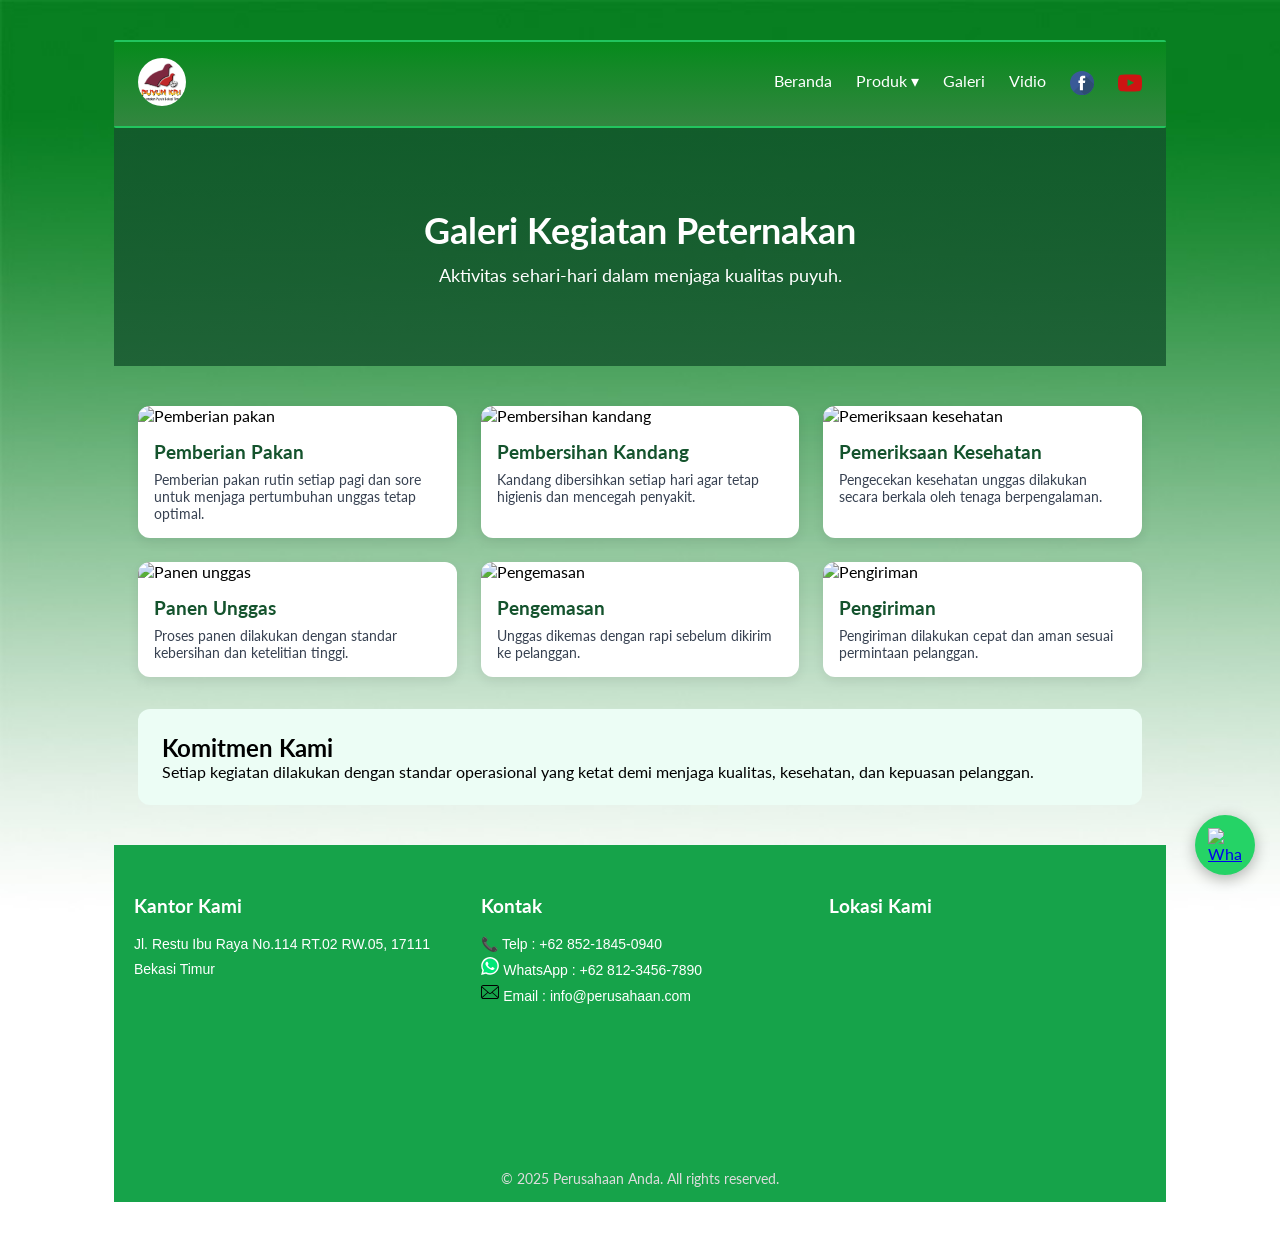
==== commit a72ca294: "menambahkan icon whatsapp" ====
--- a/galeri.html
+++ b/galeri.html
@@ -18,13 +18,12 @@
 
     <ul class="menu" id="menu">
       <li><a href="/">Beranda</a></li>
-      <li><a href="#tentang">Tentang Kami</a></li>
       <li><a href="#">Produk ▾</a>
           <ul class="dropdown">
             <li><a href="/">Bibit Puyuh(DOQ)</a></li>
             <li><a href="/">Puyuh Siap Telur(PST)</a></li>
-            <li><a href="/">Daging Puyuh</a></li>
             <li><a href="/">Kandang</a></li>
+            <li><a href="/">Paket Pemula</a></li>
           </ul>
       </li>
       <li><a href="/galeri.html">Galeri</a></li>
@@ -129,16 +128,15 @@
     <div class="footer-box">
       <h3>Kantor Kami</h3>
       <p>
-        Jl. Merdeka No. 123<br>
-        Jakarta Pusat, DKI Jakarta<br>
-        Indonesia 10110
+        Jl. Restu Ibu Raya No.114 RT.02 RW.05, 17111<br>
+        Bekasi Timur<br>
       </p>
     </div>
 
     <!-- Kontak -->
     <div class="footer-box">
       <h3>Kontak</h3>
-      <p>📞 Telp : +62 812-3456-7890</p>
+      <p>📞 Telp : +62 852-1845-0940</p>
       <p><svg width="18px" height="18px" viewBox="-1.5 0 259 259" version="1.1" xmlns="http://www.w3.org/2000/svg" xmlns:xlink="http://www.w3.org/1999/xlink" preserveAspectRatio="xMidYMid" fill="#000000"><g id="SVGRepo_bgCarrier" stroke-width="0"></g><g id="SVGRepo_tracerCarrier" stroke-linecap="round" stroke-linejoin="round"></g><g id="SVGRepo_iconCarrier"> <g> <path d="M67.6631045,221.823373 L71.8484512,223.916047 C89.2873956,234.379413 108.819013,239.262318 128.350631,239.262318 L128.350631,239.262318 C189.735716,239.262318 239.959876,189.038158 239.959876,127.653073 C239.959876,98.3556467 228.101393,69.7557778 207.17466,48.8290445 C186.247927,27.9023111 158.345616,16.0438289 128.350631,16.0438289 C66.9655467,16.0438289 16.7413867,66.2679889 17.4389445,128.350631 C17.4389445,149.277365 23.7169645,169.50654 34.1803311,186.945485 L36.9705622,191.130831 L25.8096378,232.28674 L67.6631045,221.823373 Z" fill="#00E676"> </path> <path d="M219.033142,37.66812 C195.316178,13.2535978 162.530962,0 129.048189,0 C57.8972956,0 0.697557778,57.8972956 1.39511556,128.350631 C1.39511556,150.67248 7.67313556,172.296771 18.1365022,191.828389 L0,258.096378 L67.6631045,240.657433 C86.4971645,251.1208 107.423898,256.003705 128.350631,256.003705 L128.350631,256.003705 C198.803967,256.003705 256.003705,198.106409 256.003705,127.653073 C256.003705,93.4727423 242.750107,61.3850845 219.033142,37.66812 Z M129.048189,234.379413 L129.048189,234.379413 C110.214129,234.379413 91.380069,229.496509 75.3362401,219.7307 L71.1508934,217.638027 L30.6925422,228.101393 L41.1559089,188.3406 L38.3656778,184.155253 C7.67313556,134.628651 22.3218489,69.05822 72.5460089,38.3656778 C122.770169,7.67313556 187.643042,22.3218489 218.335585,72.5460089 C249.028127,122.770169 234.379413,187.643042 184.155253,218.335585 C168.111425,228.798951 148.579807,234.379413 129.048189,234.379413 Z M190.433273,156.9505 L182.760138,153.462711 C182.760138,153.462711 171.599213,148.579807 164.623636,145.092018 C163.926078,145.092018 163.22852,144.39446 162.530962,144.39446 C160.438289,144.39446 159.043173,145.092018 157.648058,145.789576 L157.648058,145.789576 C157.648058,145.789576 156.9505,146.487133 147.184691,157.648058 C146.487133,159.043173 145.092018,159.740731 143.696902,159.740731 L142.999345,159.740731 C142.301787,159.740731 140.906671,159.043173 140.209113,158.345616 L136.721325,156.9505 L136.721325,156.9505 C129.048189,153.462711 122.072611,149.277365 116.492149,143.696902 C115.097033,142.301787 113.00436,140.906671 111.609245,139.511556 C106.72634,134.628651 101.843436,129.048189 98.3556467,122.770169 L97.658089,121.375053 C96.9605312,120.677496 96.9605312,119.979938 96.2629734,118.584822 C96.2629734,117.189707 96.2629734,115.794591 96.9605312,115.097033 C96.9605312,115.097033 99.7507623,111.609245 101.843436,109.516571 C103.238551,108.121456 103.936109,106.028782 105.331225,104.633667 C106.72634,102.540993 107.423898,99.7507623 106.72634,97.658089 C106.028782,94.1703001 97.658089,75.3362401 95.5654156,71.1508934 C94.1703001,69.05822 92.7751845,68.3606623 90.6825112,67.6631045 L88.5898378,67.6631045 C87.1947223,67.6631045 85.1020489,67.6631045 83.0093756,67.6631045 C81.6142601,67.6631045 80.2191445,68.3606623 78.8240289,68.3606623 L78.1264712,69.05822 C76.7313556,69.7557778 75.3362401,71.1508934 73.9411245,71.8484512 C72.5460089,73.2435667 71.8484512,74.6386823 70.4533356,76.0337978 C65.5704312,82.3118178 62.7802,89.9849534 62.7802,97.658089 L62.7802,97.658089 C62.7802,103.238551 64.1753156,108.819013 66.2679889,113.701918 L66.9655467,115.794591 C73.2435667,129.048189 81.6142601,140.906671 92.7751845,151.370038 L95.5654156,154.160269 C97.658089,156.252942 99.7507623,157.648058 101.145878,159.740731 C115.794591,172.296771 132.535978,181.365022 151.370038,186.247927 C153.462711,186.945485 156.252942,186.945485 158.345616,187.643042 L158.345616,187.643042 C160.438289,187.643042 163.22852,187.643042 165.321193,187.643042 C168.808982,187.643042 172.994329,186.247927 175.78456,184.852811 C177.877233,183.457696 179.272349,183.457696 180.667465,182.06258 L182.06258,180.667465 C183.457696,179.272349 184.852811,178.574791 186.247927,177.179676 C187.643042,175.78456 189.038158,174.389445 189.735716,172.994329 C191.130831,170.204098 191.828389,166.716309 192.525947,163.22852 C192.525947,161.833405 192.525947,159.740731 192.525947,158.345616 C192.525947,158.345616 191.828389,157.648058 190.433273,156.9505 Z" fill="#FFFFFF"> </path> </g> </g></svg>&nbsp;WhatsApp : +62 812-3456-7890</p>
       <p><svg height="18px" width="18px" version="1.1" id="_x32_" xmlns="http://www.w3.org/2000/svg" xmlns:xlink="http://www.w3.org/1999/xlink" viewBox="0 0 512 512" xml:space="preserve" fill="#000000"><g id="SVGRepo_bgCarrier" stroke-width="0"></g><g id="SVGRepo_tracerCarrier" stroke-linecap="round" stroke-linejoin="round"></g><g id="SVGRepo_iconCarrier"> <style type="text/css"> .st0{fill:#000000;} </style> <g> <path class="st0" d="M510.746,110.361c-2.128-10.754-6.926-20.918-13.926-29.463c-1.422-1.794-2.909-3.39-4.535-5.009 c-12.454-12.52-29.778-19.701-47.531-19.701H67.244c-17.951,0-34.834,7-47.539,19.708c-1.608,1.604-3.099,3.216-4.575,5.067 c-6.97,8.509-11.747,18.659-13.824,29.428C0.438,114.62,0,119.002,0,123.435v265.137c0,9.224,1.874,18.206,5.589,26.745 c3.215,7.583,8.093,14.772,14.112,20.788c1.516,1.509,3.022,2.901,4.63,4.258c12.034,9.966,27.272,15.45,42.913,15.45h377.51 c15.742,0,30.965-5.505,42.967-15.56c1.604-1.298,3.091-2.661,4.578-4.148c5.818-5.812,10.442-12.49,13.766-19.854l0.438-1.05 c3.646-8.377,5.497-17.33,5.497-26.628V123.435C512,119.06,511.578,114.649,510.746,110.361z M34.823,99.104 c0.951-1.392,2.165-2.821,3.714-4.382c7.689-7.685,17.886-11.914,28.706-11.914h377.51c10.915,0,21.115,4.236,28.719,11.929 c1.313,1.327,2.567,2.8,3.661,4.272l2.887,3.88l-201.5,175.616c-6.212,5.446-14.21,8.443-22.523,8.443 c-8.231,0-16.222-2.99-22.508-8.436L32.19,102.939L34.823,99.104z M26.755,390.913c-0.109-0.722-0.134-1.524-0.134-2.341V128.925 l156.37,136.411L28.199,400.297L26.755,390.913z M464.899,423.84c-6.052,3.492-13.022,5.344-20.145,5.344H67.244 c-7.127,0-14.094-1.852-20.142-5.344l-6.328-3.668l159.936-139.379l17.528,15.246c10.514,9.128,23.922,14.16,37.761,14.16 c13.89,0,27.32-5.032,37.827-14.16l17.521-15.253L471.228,420.18L464.899,423.84z M485.372,388.572 c0,0.803-0.015,1.597-0.116,2.304l-1.386,9.472L329.012,265.409l156.36-136.418V388.572z"></path> </g> </g></svg>&nbsp;Email : info@perusahaan.com</p>
     </div>
@@ -159,6 +157,9 @@
     © 2025 Perusahaan Anda. All rights reserved.
   </div>
 </footer>
+<a href="https://wa.me/6285218450940?text=Halo%20saya%20tertarik%20dengan%20produk%20puyuh%20yang%20anda%20tawarkan" class="wa-float" target="_blank" aria-label="Chat WhatsApp">
+<img src="https://upload.wikimedia.org/wikipedia/commons/6/6b/WhatsApp.svg" alt="WhatsApp" />
+</a>
 </div>
 </body>
 </html>
--- a/css/style.css
+++ b/css/style.css
@@ -843,6 +843,34 @@
   line-height: auto;
 }
 
+/* FLOATING WHATSAPP CTA */
+.wa-float {
+  position: fixed;
+  width: 60px;
+  height: 60px;
+  bottom: 25px;
+  right: 25px;
+  background-color: #25D366;
+  border-radius: 50%;
+  box-shadow: 0 4px 15px rgba(0,0,0,0.3);
+  display: flex;
+  align-items: center;
+  justify-content: center;
+  z-index: 999;
+  animation: pulse 1.8s infinite;
+}
+
+.wa-float img {
+  width: 34px;
+  height: 34px;
+}
+
+@keyframes pulse {
+  0% { transform: scale(1); }
+  50% { transform: scale(1.1); }
+  100% { transform: scale(1); }
+}
+
 /* Responsive */
 @media (max-width: 768px) {
   .menu {
